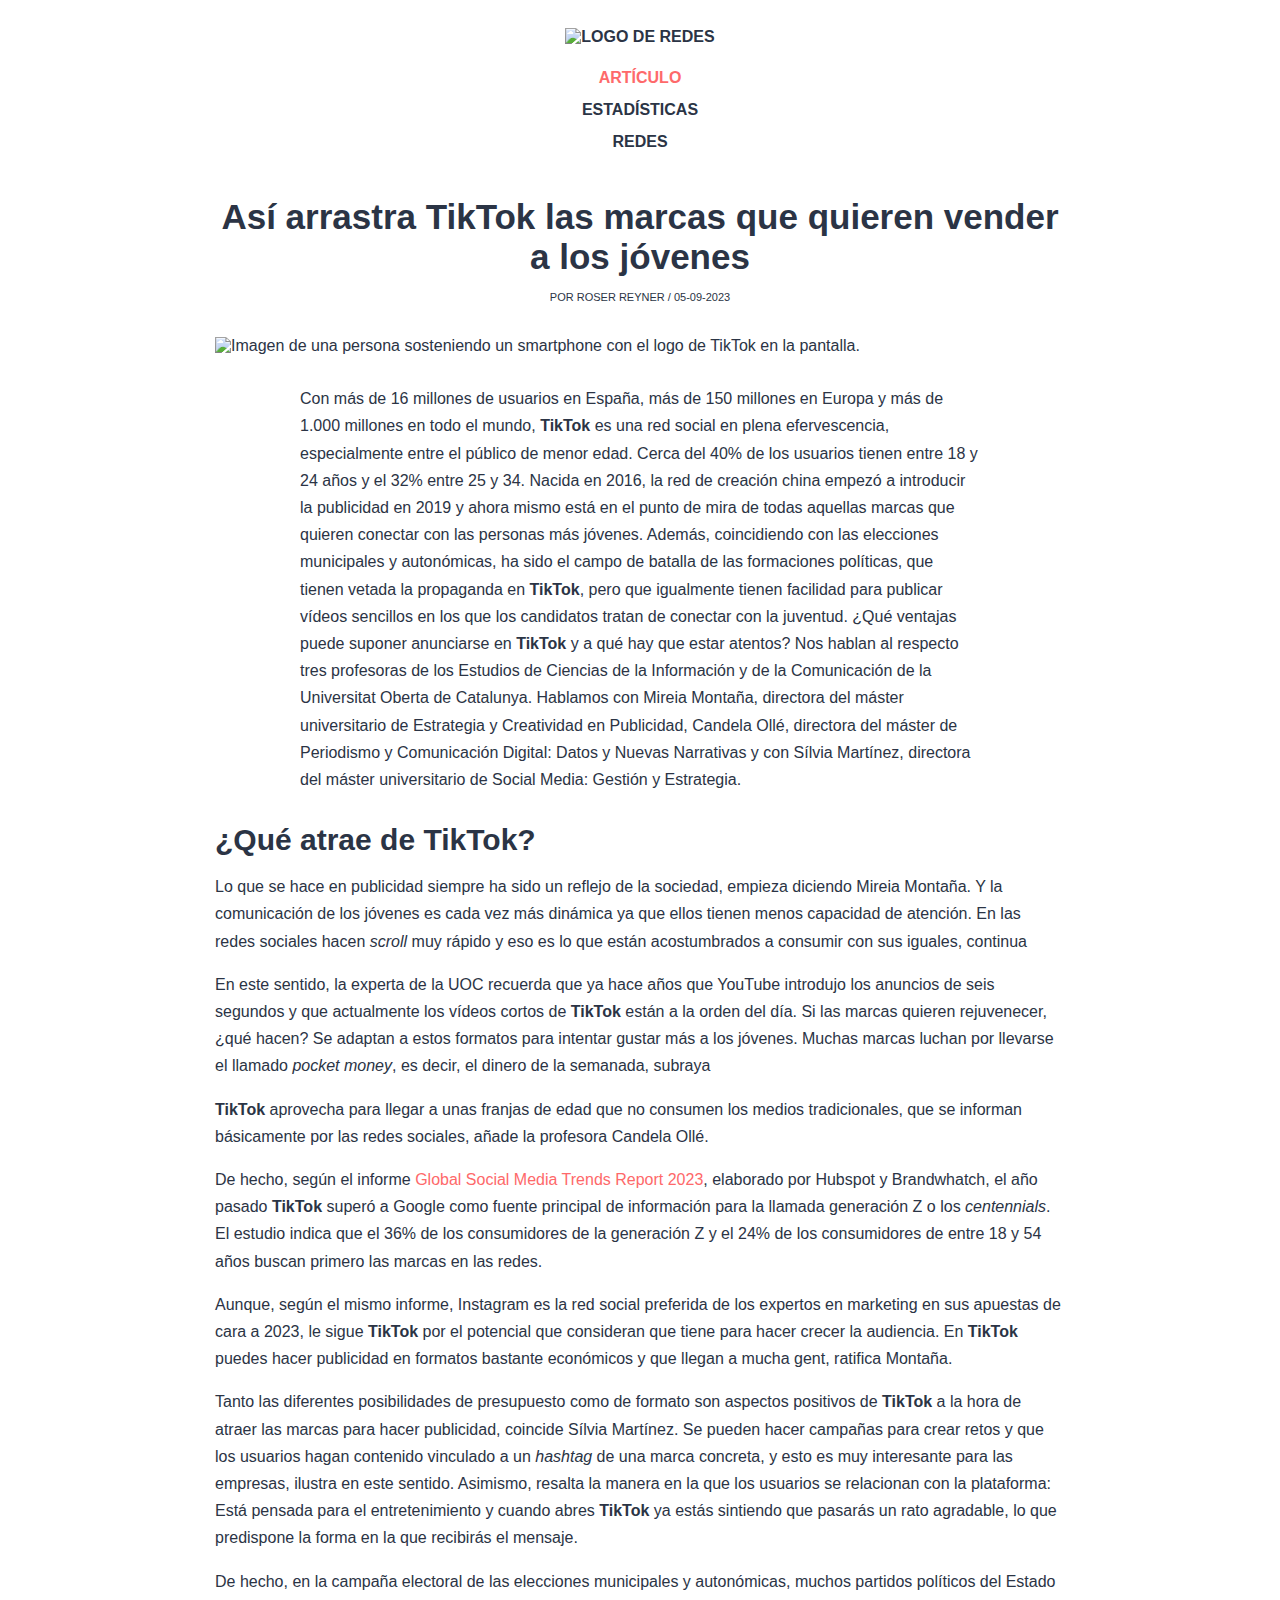
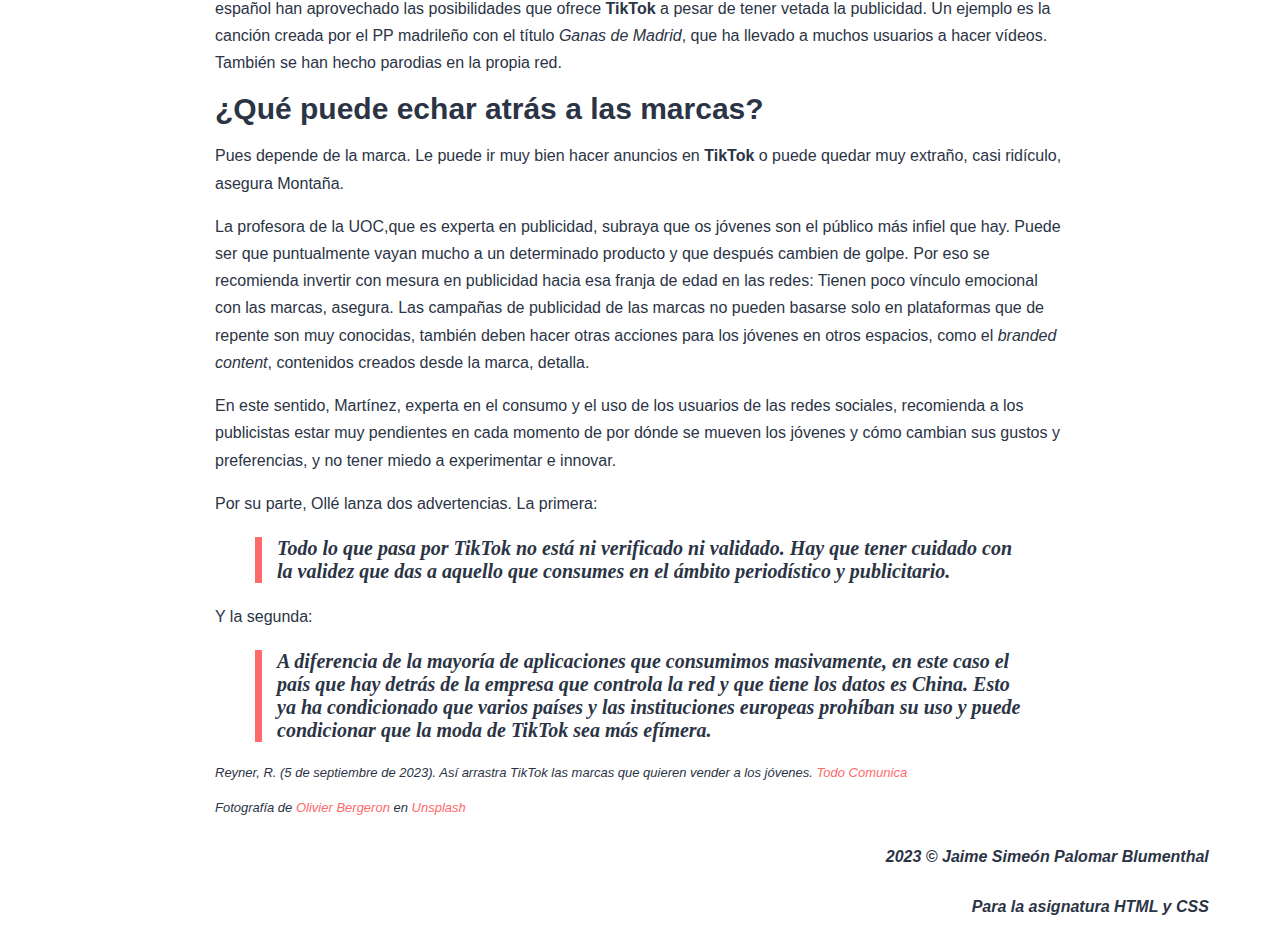
==== index.html @ 845865f7 "Terminados los estilos del artículo" ====
<!DOCTYPE html>
<html lang="en">
  <head>
    <meta charset="UTF-8" />
    <meta name="viewport" content="width=device-width, initial-scale=1.0" />
    <title>Artículo</title>
    <link rel="stylesheet" href="css/estilos.css" />
  </head>
  <body>
    <header>
      <a href="index.html">
        <img src="img/logo.png" alt="Logo de rEdEs" />
      </a>

      <nav>
        <ul>
          <li><a href="/index.html" class="selected">Artículo</a></li>
          <li><a href="/estadisticas.html">Estadísticas</a></li>
          <li><a href="/redes.html">Redes</a></li>
        </ul>
      </nav>
    </header>

    <div class="container">
      <h1>Así arrastra TikTok las marcas que quieren vender a los jóvenes</h1>

      <p>POR ROSER REYNER / 05-09-2023</p>

      <img
        src="img/hero-image.jpg"
        alt="Imagen de una persona sosteniendo un smartphone con el logo de TikTok en la pantalla."
      />

      <p class="intro">
        Con más de 16 millones de usuarios en España, más de 150 millones en
        Europa y más de 1.000 millones en todo el mundo,
        <span class="bold">TikTok</span> es una red social en plena
        efervescencia, especialmente entre el público de menor edad. Cerca del
        40% de los usuarios tienen entre 18 y 24 años y el 32% entre 25 y 34.
        Nacida en 2016, la red de creación china empezó a introducir la
        publicidad en 2019 y ahora mismo está en el punto de mira de todas
        aquellas marcas que quieren conectar con las personas más jóvenes.
        Además, coincidiendo con las elecciones municipales y autonómicas, ha
        sido el campo de batalla de las formaciones políticas, que tienen vetada
        la propaganda en <span class="bold">TikTok</span>, pero que igualmente
        tienen facilidad para publicar vídeos sencillos en los que los
        candidatos tratan de conectar con la juventud. ¿Qué ventajas puede
        suponer anunciarse en <span class="bold">TikTok</span> y a qué hay que
        estar atentos? Nos hablan al respecto tres profesoras de los Estudios de
        Ciencias de la Información y de la Comunicación de la Universitat Oberta
        de Catalunya. Hablamos con Mireia Montaña, directora del máster
        universitario de Estrategia y Creatividad en Publicidad, Candela Ollé,
        directora del máster de Periodismo y Comunicación Digital: Datos y
        Nuevas Narrativas y con Sílvia Martínez, directora del máster
        universitario de Social Media: Gestión y Estrategia.
      </p>

      <h2>¿Qué atrae de TikTok?</h2>

      <p>
        Lo que se hace en publicidad siempre ha sido un reflejo de la sociedad,
        empieza diciendo Mireia Montaña. Y la comunicación de los jóvenes es
        cada vez más dinámica ya que ellos tienen menos capacidad de atención.
        En las redes sociales hacen <span class="italics">scroll</span> muy
        rápido y eso es lo que están acostumbrados a consumir con sus iguales,
        continua
      </p>

      <p>
        En este sentido, la experta de la UOC recuerda que ya hace años que
        YouTube introdujo los anuncios de seis segundos y que actualmente los
        vídeos cortos de <span class="bold">TikTok</span> están a la orden del
        día. Si las marcas quieren rejuvenecer, ¿qué hacen? Se adaptan a estos
        formatos para intentar gustar más a los jóvenes. Muchas marcas luchan
        por llevarse el llamado <span class="italics">pocket money</span>, es
        decir, el dinero de la semanada, subraya
      </p>

      <p>
        <span class="bold">TikTok</span> aprovecha para llegar a unas franjas de
        edad que no consumen los medios tradicionales, que se informan
        básicamente por las redes sociales, añade la profesora Candela Ollé.
      </p>

      <p>
        De hecho, según el informe
        <a
          href="https://offers.hubspot.com/social-media-trends-report?hubs_post-
cta=anchor&hubs_post=blog.hubspot.com%2Fmarketing%2Fhubspot-blog-
social-media-marketing-report&hubs_signup-
url=blog.hubspot.com%2Fmarketing%2Fhubspot-blog-social-media-marketing-
report&hubs_signup-cta=cta_button&hsCtaTracking=3dc1dfd9-2cb4-4498-
8c57-19dbb5671820%7C1758cda9-adcb-40f3-a7c5-4480017a2815"
          >Global Social Media Trends Report 2023</a
        >, elaborado por Hubspot y Brandwhatch, el año pasado
        <span class="bold">TikTok</span> superó a Google como fuente principal
        de información para la llamada generación Z o los
        <span class="italics">centennials</span>. El estudio indica que el 36%
        de los consumidores de la generación Z y el 24% de los consumidores de
        entre 18 y 54 años buscan primero las marcas en las redes.
      </p>

      <p>
        Aunque, según el mismo informe, Instagram es la red social preferida de
        los expertos en marketing en sus apuestas de cara a 2023, le sigue
        <span class="bold">TikTok</span> por el potencial que consideran que
        tiene para hacer crecer la audiencia. En
        <span class="bold">TikTok</span> puedes hacer publicidad en formatos
        bastante económicos y que llegan a mucha gent, ratifica Montaña.
      </p>

      <p>
        Tanto las diferentes posibilidades de presupuesto como de formato son
        aspectos positivos de <span class="bold">TikTok</span> a la hora de
        atraer las marcas para hacer publicidad, coincide Sílvia Martínez. Se
        pueden hacer campañas para crear retos y que los usuarios hagan
        contenido vinculado a un <span class="italics">hashtag</span> de una
        marca concreta, y esto es muy interesante para las empresas, ilustra en
        este sentido. Asimismo, resalta la manera en la que los usuarios se
        relacionan con la plataforma: Está pensada para el entretenimiento y
        cuando abres <span class="bold">TikTok</span> ya estás sintiendo que
        pasarás un rato agradable, lo que predispone la forma en la que
        recibirás el mensaje.
      </p>

      <p>
        De hecho, en la campaña electoral de las elecciones municipales y
        autonómicas, muchos partidos políticos del Estado español han
        aprovechado las posibilidades que ofrece
        <span class="bold">TikTok</span> a pesar de tener vetada la publicidad.
        Un ejemplo es la canción creada por el PP madrileño con el título
        <span class="italics">Ganas de Madrid</span>, que ha llevado a muchos
        usuarios a hacer vídeos. También se han hecho parodias en la propia red.
      </p>

      <h2>¿Qué puede echar atrás a las marcas?</h2>

      <p>
        Pues depende de la marca. Le puede ir muy bien hacer anuncios en
        <span class="bold">TikTok</span>
        o puede quedar muy extraño, casi ridículo, asegura Montaña.
      </p>

      <p>
        La profesora de la UOC,que es experta en publicidad, subraya que os
        jóvenes son el público más infiel que hay. Puede ser que puntualmente
        vayan mucho a un determinado producto y que después cambien de golpe.
        Por eso se recomienda invertir con mesura en publicidad hacia esa franja
        de edad en las redes: Tienen poco vínculo emocional con las marcas,
        asegura. Las campañas de publicidad de las marcas no pueden basarse solo
        en plataformas que de repente son muy conocidas, también deben hacer
        otras acciones para los jóvenes en otros espacios, como el
        <span class="italics">branded content</span>, contenidos creados desde
        la marca, detalla.
      </p>

      <p>
        En este sentido, Martínez, experta en el consumo y el uso de los
        usuarios de las redes sociales, recomienda a los publicistas estar muy
        pendientes en cada momento de por dónde se mueven los jóvenes y cómo
        cambian sus gustos y preferencias, y no tener miedo a experimentar e
        innovar.
      </p>

      <p>Por su parte, Ollé lanza dos advertencias. La primera:</p>

      <blockquote>
        Todo lo que pasa por TikTok no está ni verificado ni validado. Hay que
        tener cuidado con la validez que das a aquello que consumes en el ámbito
        periodístico y publicitario.
      </blockquote>

      <p>Y la segunda:</p>

      <blockquote>
        A diferencia de la mayoría de aplicaciones que consumimos masivamente,
        en este caso el país que hay detrás de la empresa que controla la red y
        que tiene los datos es China. Esto ya ha condicionado que varios países
        y las instituciones europeas prohíban su uso y puede condicionar que la
        moda de TikTok sea más efímera.
      </blockquote>

      <p class="italics end-of-article">
        Reyner, R. (5 de septiembre de 2023). Así arrastra TikTok las marcas que
        quieren vender a los jóvenes.
        <a href="https://blogs.uoc.edu/comunicacio/es/">Todo Comunica</a>
      </p>

      <p class="italics end-of-article">
        Fotografía de
        <a
          href="https://unsplash.com/es/@obergeron?utm_source=unsplash&utm_medium=ref
erral&utm_content=creditCopyText "
          >Olivier Bergeron</a
        >
        en <a href="https://unsplash.com">Unsplash</a>
      </p>
    </div>

    <footer>
      <p>2023 © Jaime Simeón Palomar Blumenthal</p>

      <p>Para la asignatura HTML y CSS</p>
    </footer>
  </body>
</html>
---- css/estilos.css ----
/* Style reseting */
* {
  box-sizing: border-box;
}

body {
  font-family: Verdana, Tahoma, sans-serif;
  color: #2b3445;
}

/* Header */
header {
  display: flex;
  flex-direction: column;
  align-items: center;

  font-weight: bold;
  text-transform: uppercase;
}

header img {
  height: 55px;
  margin-top: 20px;
}

header ul {
  display: flex;
  flex-direction: column;
  align-items: center;
  list-style-type: none;
  padding: 0;
}

header li {
  margin: 7px 0;
}

header a {
  text-decoration: none;
  color: #2b3445;
}

header a.selected,
header a:hover {
  color: #fe696a;
}

/* Footer */
footer {
  display: flex;
  flex-direction: column;
  align-items: end;

  font-weight: bold;
  font-style: italic;

  margin-right: 5%;
}

/* Article */
.container {
  width: 95%;
  max-width: 850px;
  margin-left: auto;
  margin-right: auto;
}

.container h1 {
  text-align: center;
  font-size: 35px;

  margin-bottom: 0;
}

.container h2 {
  font-size: 30px;

  margin: 0;
}

.container p:first-of-type {
  text-align: center;

  font-size: 11px;

  margin-bottom: 30px;
}

.container p {
  line-height: 170%;
}

.container p:nth-of-type(2) {
  margin: 30px 10%;
}

.bold {
  font-weight: bold;
}

.italics {
  font-style: italic;
}

.container a {
  color: #fe696a;
  text-decoration: none;
}

.container blockquote {
  font-family: "Times New Roman", Times, serif;
  font-size: 20px;
  font-weight: bold;
  font-style: italic;

  padding-left: 15px;

  border-style: solid;
  border-width: 0px 0px 0px 7px;
  border-color: #fe696a;
}

.end-of-article {
  font-size: 13px;
}
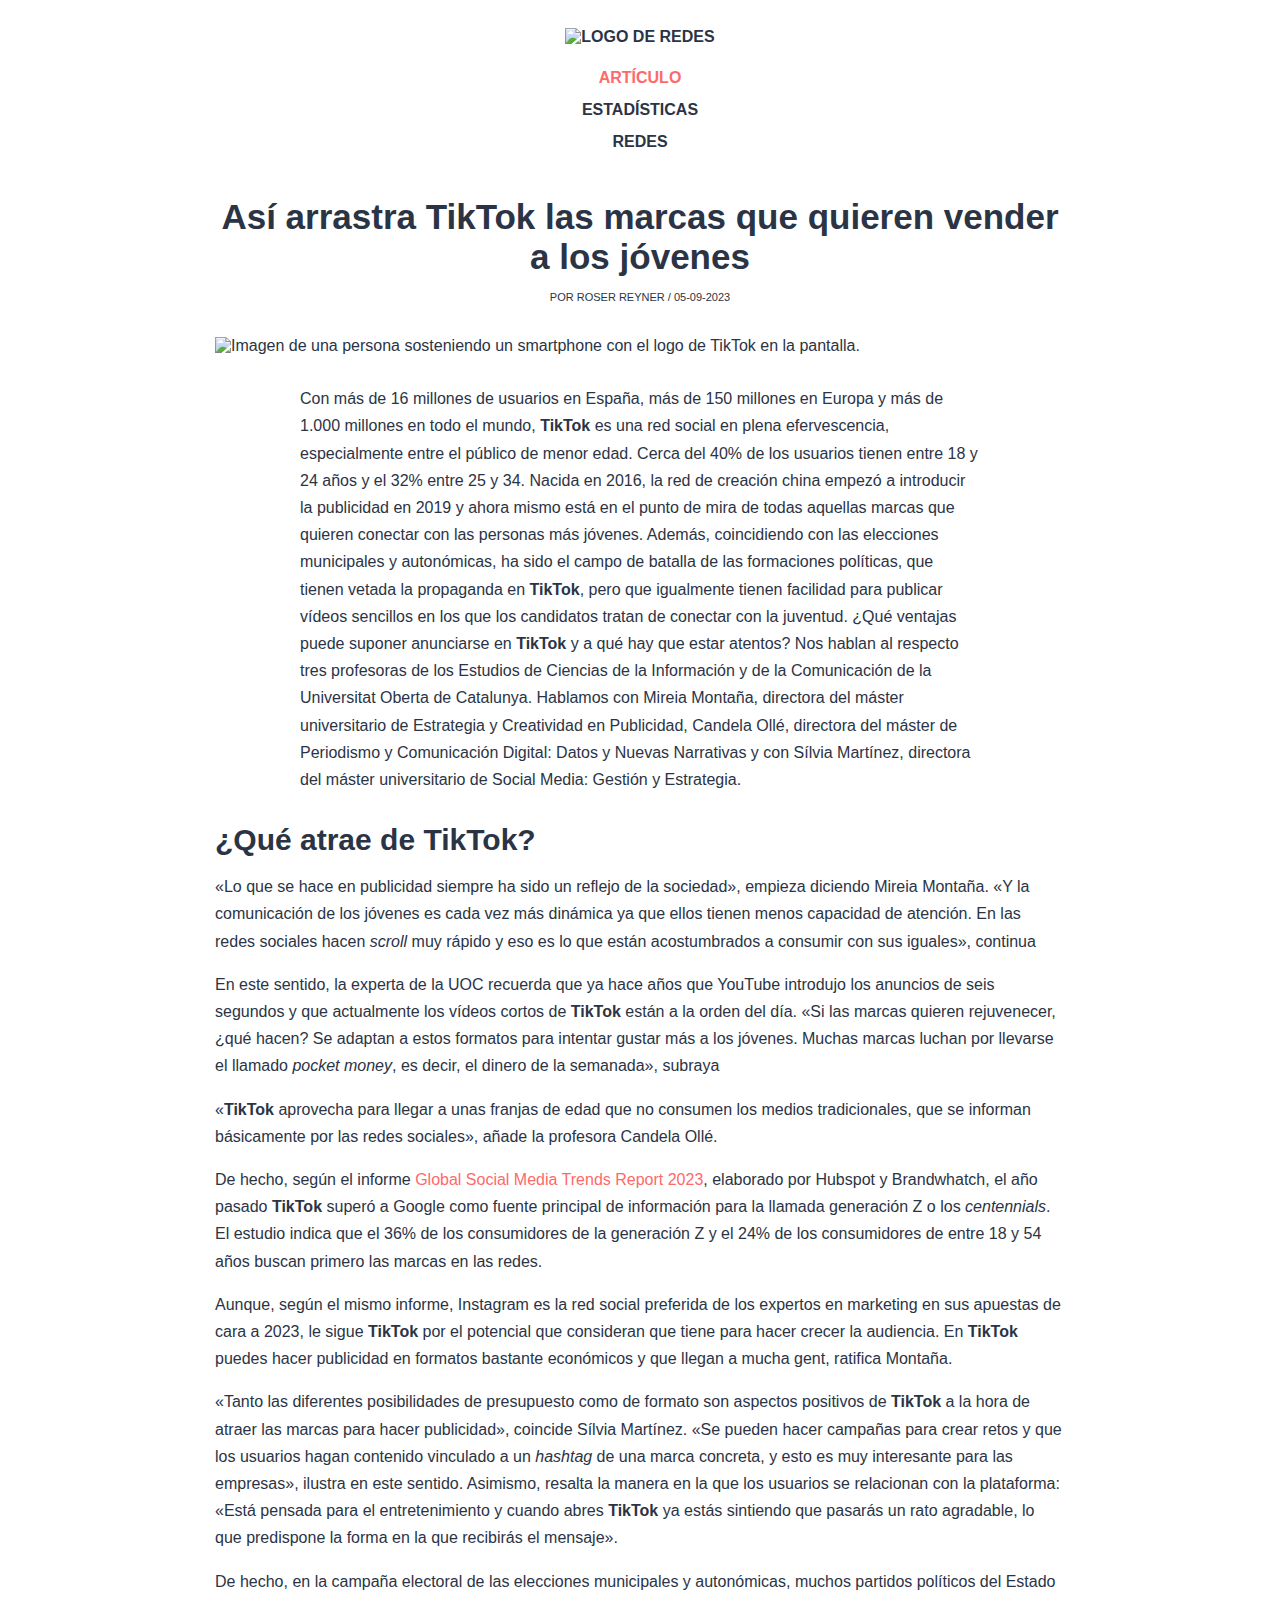
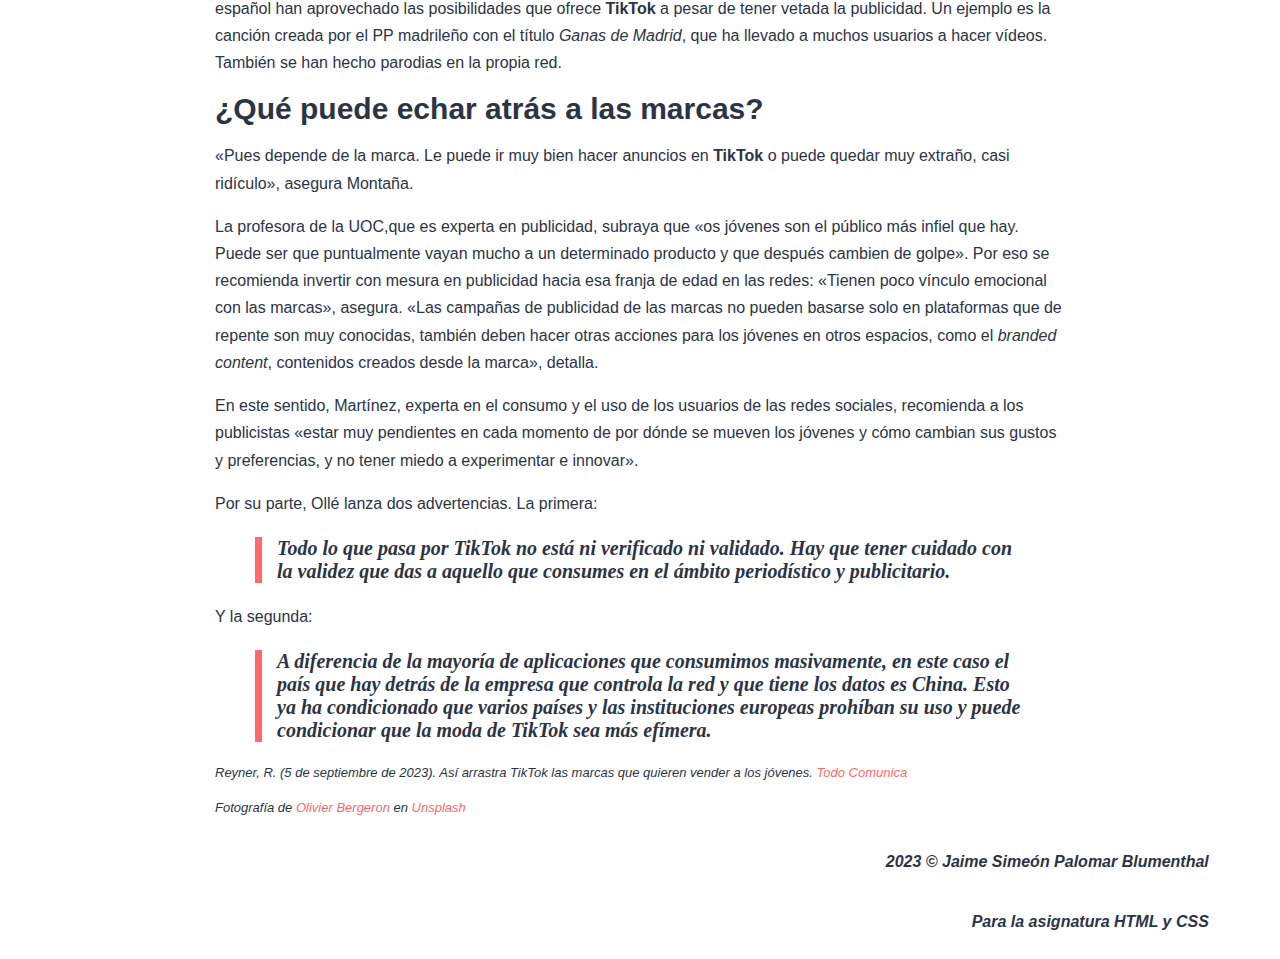
==== commit dcd9e819: "Añadida configuración para navegación con tabulador" ====
--- a/index.html
+++ b/index.html
@@ -21,17 +21,20 @@
       </nav>
     </header>
 
-    <div class="container">
-      <h1>Así arrastra TikTok las marcas que quieren vender a los jóvenes</h1>
+    <div class="container-article">
+      <h1 tabindex="1">
+        Así arrastra TikTok las marcas que quieren vender a los jóvenes
+      </h1>
 
       <p>POR ROSER REYNER / 05-09-2023</p>
 
       <img
         src="img/hero-image.jpg"
         alt="Imagen de una persona sosteniendo un smartphone con el logo de TikTok en la pantalla."
+        tabindex="2"
       />
 
-      <p class="intro">
+      <p class="intro" tabindex="3">
         Con más de 16 millones de usuarios en España, más de 150 millones en
         Europa y más de 1.000 millones en todo el mundo,
         <span class="bold">TikTok</span> es una red social en plena
@@ -57,34 +60,43 @@
 
       <h2>¿Qué atrae de TikTok?</h2>
 
-      <p>
-        Lo que se hace en publicidad siempre ha sido un reflejo de la sociedad,
-        empieza diciendo Mireia Montaña. Y la comunicación de los jóvenes es
-        cada vez más dinámica ya que ellos tienen menos capacidad de atención.
-        En las redes sociales hacen <span class="italics">scroll</span> muy
-        rápido y eso es lo que están acostumbrados a consumir con sus iguales,
-        continua
-      </p>
-
-      <p>
+      <p tabindex="3">
+        <span class="quotation"
+          >Lo que se hace en publicidad siempre ha sido un reflejo de la
+          sociedad</span
+        >, empieza diciendo Mireia Montaña.
+        <span class="quotation"
+          >Y la comunicación de los jóvenes es cada vez más dinámica ya que
+          ellos tienen menos capacidad de atención. En las redes sociales hacen
+          <span class="italics">scroll</span> muy rápido y eso es lo que están
+          acostumbrados a consumir con sus iguales</span
+        >, continua
+      </p>
+
+      <p tabindex="4">
         En este sentido, la experta de la UOC recuerda que ya hace años que
         YouTube introdujo los anuncios de seis segundos y que actualmente los
         vídeos cortos de <span class="bold">TikTok</span> están a la orden del
-        día. Si las marcas quieren rejuvenecer, ¿qué hacen? Se adaptan a estos
-        formatos para intentar gustar más a los jóvenes. Muchas marcas luchan
-        por llevarse el llamado <span class="italics">pocket money</span>, es
-        decir, el dinero de la semanada, subraya
-      </p>
-
-      <p>
-        <span class="bold">TikTok</span> aprovecha para llegar a unas franjas de
-        edad que no consumen los medios tradicionales, que se informan
-        básicamente por las redes sociales, añade la profesora Candela Ollé.
-      </p>
-
-      <p>
+        día.
+        <span class="quotation"
+          >Si las marcas quieren rejuvenecer, ¿qué hacen? Se adaptan a estos
+          formatos para intentar gustar más a los jóvenes. Muchas marcas luchan
+          por llevarse el llamado <span class="italics">pocket money</span>, es
+          decir, el dinero de la semanada</span
+        >, subraya
+      </p>
+
+      <p tabindex="5">
+        <span class="quotation"
+          ><span class="bold">TikTok</span> aprovecha para llegar a unas franjas
+          de edad que no consumen los medios tradicionales, que se informan
+          básicamente por las redes sociales</span
+        >, añade la profesora Candela Ollé.
+      </p>
+
+      <p tabindex="6">
         De hecho, según el informe
-        <a
+        <a tabindex="7"
           href="https://offers.hubspot.com/social-media-trends-report?hubs_post-
 cta=anchor&hubs_post=blog.hubspot.com%2Fmarketing%2Fhubspot-blog-
 social-media-marketing-report&hubs_signup-
@@ -100,7 +112,7 @@
         entre 18 y 54 años buscan primero las marcas en las redes.
       </p>
 
-      <p>
+      <p tabindex="8">
         Aunque, según el mismo informe, Instagram es la red social preferida de
         los expertos en marketing en sus apuestas de cara a 2023, le sigue
         <span class="bold">TikTok</span> por el potencial que consideran que
@@ -109,21 +121,27 @@
         bastante económicos y que llegan a mucha gent, ratifica Montaña.
       </p>
 
-      <p>
-        Tanto las diferentes posibilidades de presupuesto como de formato son
-        aspectos positivos de <span class="bold">TikTok</span> a la hora de
-        atraer las marcas para hacer publicidad, coincide Sílvia Martínez. Se
-        pueden hacer campañas para crear retos y que los usuarios hagan
-        contenido vinculado a un <span class="italics">hashtag</span> de una
-        marca concreta, y esto es muy interesante para las empresas, ilustra en
-        este sentido. Asimismo, resalta la manera en la que los usuarios se
-        relacionan con la plataforma: Está pensada para el entretenimiento y
-        cuando abres <span class="bold">TikTok</span> ya estás sintiendo que
-        pasarás un rato agradable, lo que predispone la forma en la que
-        recibirás el mensaje.
-      </p>
-
-      <p>
+      <p tabindex="9">
+        <span class="quotation"
+          >Tanto las diferentes posibilidades de presupuesto como de formato son
+          aspectos positivos de <span class="bold">TikTok</span> a la hora de
+          atraer las marcas para hacer publicidad</span
+        >, coincide Sílvia Martínez.
+        <span class="quotation"
+          >Se pueden hacer campañas para crear retos y que los usuarios hagan
+          contenido vinculado a un <span class="italics">hashtag</span> de una
+          marca concreta, y esto es muy interesante para las empresas</span
+        >, ilustra en este sentido. Asimismo, resalta la manera en la que los
+        usuarios se relacionan con la plataforma:
+        <span class="quotation"
+          >Está pensada para el entretenimiento y cuando abres
+          <span class="bold">TikTok</span> ya estás sintiendo que pasarás un
+          rato agradable, lo que predispone la forma en la que recibirás el
+          mensaje</span
+        >.
+      </p>
+
+      <p tabindex="10">
         De hecho, en la campaña electoral de las elecciones municipales y
         autonómicas, muchos partidos políticos del Estado español han
         aprovechado las posibilidades que ofrece
@@ -135,36 +153,47 @@
 
       <h2>¿Qué puede echar atrás a las marcas?</h2>
 
-      <p>
-        Pues depende de la marca. Le puede ir muy bien hacer anuncios en
-        <span class="bold">TikTok</span>
-        o puede quedar muy extraño, casi ridículo, asegura Montaña.
-      </p>
-
-      <p>
-        La profesora de la UOC,que es experta en publicidad, subraya que os
-        jóvenes son el público más infiel que hay. Puede ser que puntualmente
-        vayan mucho a un determinado producto y que después cambien de golpe.
-        Por eso se recomienda invertir con mesura en publicidad hacia esa franja
-        de edad en las redes: Tienen poco vínculo emocional con las marcas,
-        asegura. Las campañas de publicidad de las marcas no pueden basarse solo
-        en plataformas que de repente son muy conocidas, también deben hacer
-        otras acciones para los jóvenes en otros espacios, como el
-        <span class="italics">branded content</span>, contenidos creados desde
-        la marca, detalla.
-      </p>
-
-      <p>
+      <p tabindex="11">
+        <span class="quotation"
+          >Pues depende de la marca. Le puede ir muy bien hacer anuncios en
+          <span class="bold">TikTok</span>
+          o puede quedar muy extraño, casi ridículo</span
+        >, asegura Montaña.
+      </p>
+
+      <p tabindex="12">
+        La profesora de la UOC,que es experta en publicidad, subraya que
+        <span class="quotation"
+          >os jóvenes son el público más infiel que hay. Puede ser que
+          puntualmente vayan mucho a un determinado producto y que después
+          cambien de golpe</span
+        >. Por eso se recomienda invertir con mesura en publicidad hacia esa
+        franja de edad en las redes:
+        <span class="quotation"
+          >Tienen poco vínculo emocional con las marcas</span
+        >, asegura.
+        <span class="quotation"
+          >Las campañas de publicidad de las marcas no pueden basarse solo en
+          plataformas que de repente son muy conocidas, también deben hacer
+          otras acciones para los jóvenes en otros espacios, como el
+          <span class="italics">branded content</span>, contenidos creados desde
+          la marca</span
+        >, detalla.
+      </p>
+
+      <p tabindex="12">
         En este sentido, Martínez, experta en el consumo y el uso de los
-        usuarios de las redes sociales, recomienda a los publicistas estar muy
-        pendientes en cada momento de por dónde se mueven los jóvenes y cómo
-        cambian sus gustos y preferencias, y no tener miedo a experimentar e
-        innovar.
+        usuarios de las redes sociales, recomienda a los publicistas
+        <span class="quotation"
+          >estar muy pendientes en cada momento de por dónde se mueven los
+          jóvenes y cómo cambian sus gustos y preferencias, y no tener miedo a
+          experimentar e innovar</span
+        >.
       </p>
 
       <p>Por su parte, Ollé lanza dos advertencias. La primera:</p>
 
-      <blockquote>
+      <blockquote tabindex="13">
         Todo lo que pasa por TikTok no está ni verificado ni validado. Hay que
         tener cuidado con la validez que das a aquello que consumes en el ámbito
         periodístico y publicitario.
@@ -172,7 +201,7 @@
 
       <p>Y la segunda:</p>
 
-      <blockquote>
+      <blockquote tabindex="14">
         A diferencia de la mayoría de aplicaciones que consumimos masivamente,
         en este caso el país que hay detrás de la empresa que controla la red y
         que tiene los datos es China. Esto ya ha condicionado que varios países
@@ -183,17 +212,17 @@
       <p class="italics end-of-article">
         Reyner, R. (5 de septiembre de 2023). Así arrastra TikTok las marcas que
         quieren vender a los jóvenes.
-        <a href="https://blogs.uoc.edu/comunicacio/es/">Todo Comunica</a>
+        <a tabindex="15" href="https://blogs.uoc.edu/comunicacio/es/">Todo Comunica</a>
       </p>
 
       <p class="italics end-of-article">
         Fotografía de
-        <a
+        <a tabindex="16"
           href="https://unsplash.com/es/@obergeron?utm_source=unsplash&utm_medium=ref
 erral&utm_content=creditCopyText "
           >Olivier Bergeron</a
         >
-        en <a href="https://unsplash.com">Unsplash</a>
+        en <a tabindex="17" href="https://unsplash.com">Unsplash</a>
       </p>
     </div>
 
--- a/css/estilos.css
+++ b/css/estilos.css
@@ -57,28 +57,39 @@
   margin-right: 5%;
 }
 
-/* Article */
-.container {
+/* Content containers*/
+.container-article,
+.container-stats {
   width: 95%;
   max-width: 850px;
   margin-left: auto;
   margin-right: auto;
 }
 
-.container h1 {
+/* Headers */
+.container-article h1 {
   text-align: center;
   font-size: 35px;
 
   margin-bottom: 0;
 }
 
-.container h2 {
+.container-article h2 {
   font-size: 30px;
 
   margin: 0;
 }
 
-.container p:first-of-type {
+.container-stats h2 {
+  font-weight: lighter;
+}
+
+/* Paragraphs and font-style classes*/
+p {
+  line-height: 170%;
+}
+
+.container-article p:first-of-type {
   text-align: center;
 
   font-size: 11px;
@@ -86,11 +97,7 @@
   margin-bottom: 30px;
 }
 
-.container p {
-  line-height: 170%;
-}
-
-.container p:nth-of-type(2) {
+.container-article p:nth-of-type(2) {
   margin: 30px 10%;
 }
 
@@ -102,12 +109,20 @@
   font-style: italic;
 }
 
-.container a {
+.quotation::before {
+  content: "«";
+}
+
+.quotation::after {
+  content: "»";
+}
+
+a {
   color: #fe696a;
   text-decoration: none;
 }
 
-.container blockquote {
+.container-article blockquote {
   font-family: "Times New Roman", Times, serif;
   font-size: 20px;
   font-weight: bold;
@@ -123,3 +138,31 @@
 .end-of-article {
   font-size: 13px;
 }
+
+/* Lists */
+ul {
+  list-style: disc;
+}
+
+ul.list-icon {
+  list-style-image: url("../img/users.svg");
+}
+
+.container-stats ol li:first-of-type ul li,
+.container-stats ol > li > ul li {
+  margin-bottom: 15px;
+}
+
+.container-stats ol {
+  counter-reset: counter;
+  list-style: none;
+}
+
+.container-stats ol li > h2 {
+  counter-increment: counter;
+}
+
+.container-stats ol li > h2::before {
+  content: counter(counter) ". ";
+  font-size: 23px;
+}
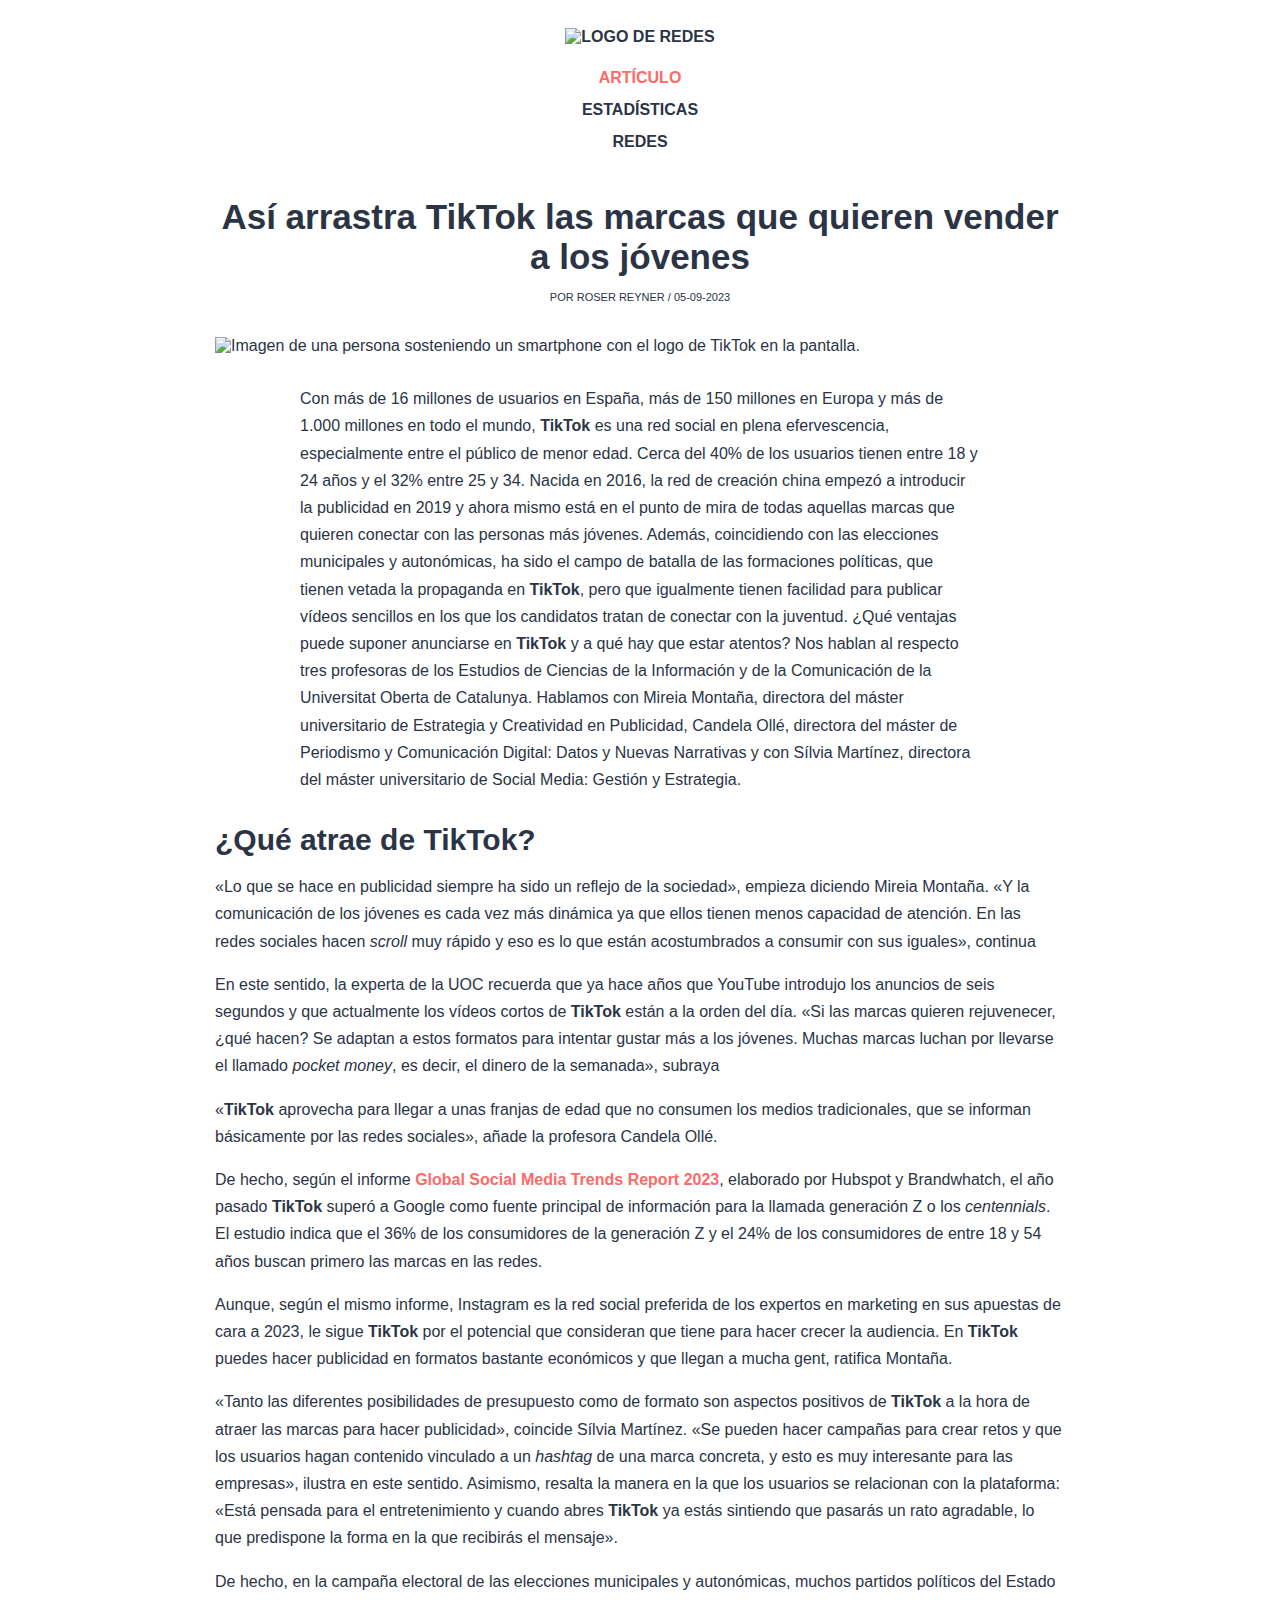
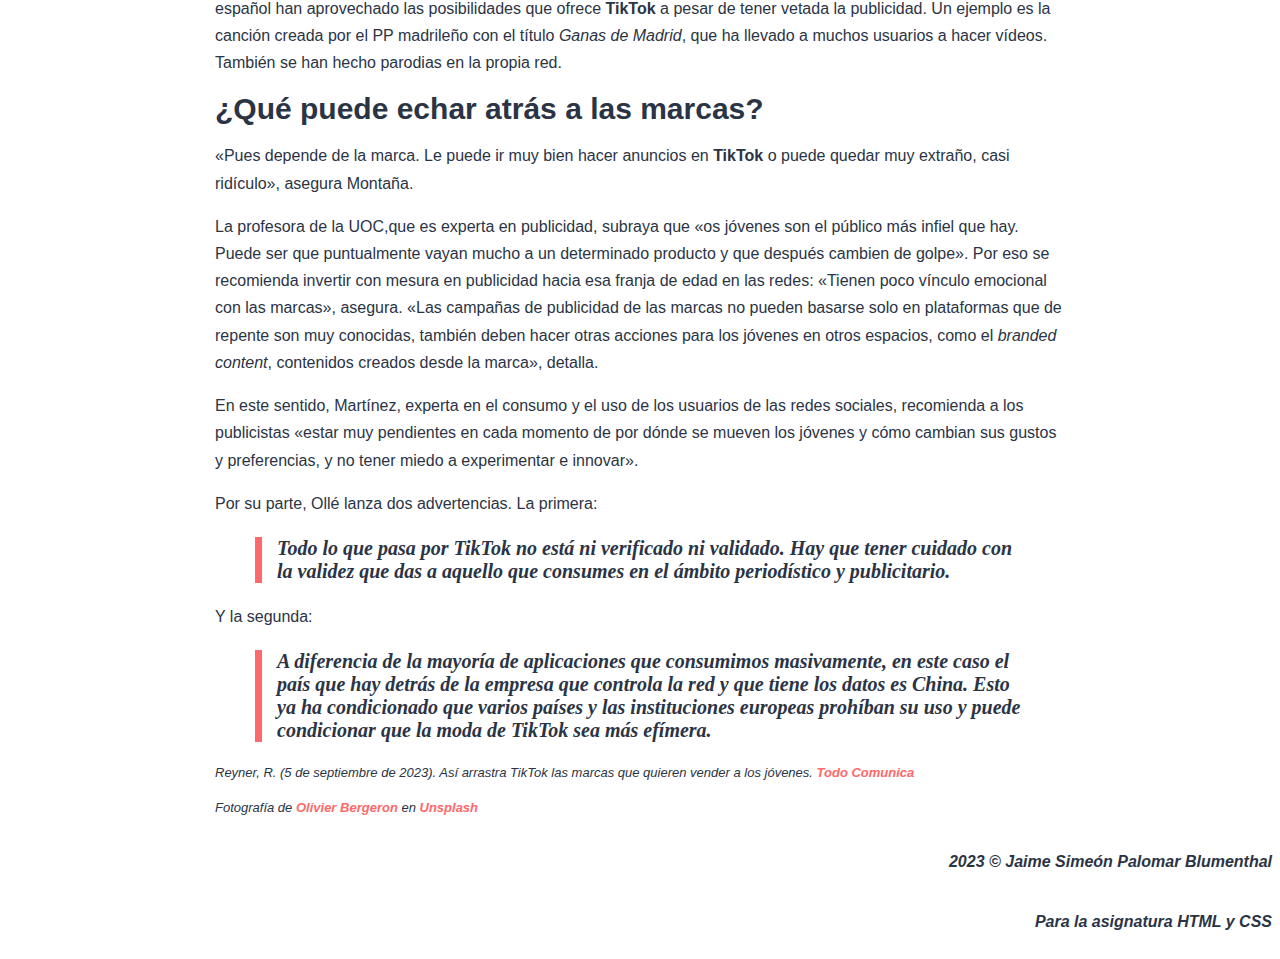
==== commit d9e0c6c5: "Cambiado lenguaje de la etiqueta html" ====
--- a/index.html
+++ b/index.html
@@ -1,9 +1,9 @@
 <!DOCTYPE html>
-<html lang="en">
+<html lang="es">
   <head>
     <meta charset="UTF-8" />
     <meta name="viewport" content="width=device-width, initial-scale=1.0" />
-    <title>Artículo</title>
+    <title>Redes - Artículo</title>
     <link rel="stylesheet" href="css/estilos.css" />
   </head>
   <body>
--- a/css/estilos.css
+++ b/css/estilos.css
@@ -13,6 +13,8 @@
   display: flex;
   flex-direction: column;
   align-items: center;
+
+  width: 100%;
 
   font-weight: bold;
   text-transform: uppercase;
@@ -51,6 +53,8 @@
   flex-direction: column;
   align-items: end;
 
+  width: 100%;
+
   font-weight: bold;
   font-style: italic;
 
@@ -59,15 +63,28 @@
 
 /* Content containers*/
 .container-article,
-.container-stats {
+.container-stats,
+.container-social {
   width: 95%;
   max-width: 850px;
   margin-left: auto;
   margin-right: auto;
 }
 
+/* Center image inside div */
+.container-article img,
+.container-social img {
+  display: block;
+  margin-left: auto;
+  margin-right: auto;
+}
+
+.container-social img {
+  width: 40%;
+}
+
 /* Headers */
-.container-article h1 {
+h1 {
   text-align: center;
   font-size: 35px;
 
@@ -101,6 +118,24 @@
   margin: 30px 10%;
 }
 
+.container-social dd > p {
+  margin-top: 0;
+}
+
+dd {
+  margin-left: 0;
+}
+
+.container-social img + p,
+.container-social img + p + p {
+  font-size: 10px;
+}
+
+.container-social img + p {
+  margin-top: 10px;
+  text-align: center;
+}
+
 .bold {
   font-weight: bold;
 }
@@ -120,9 +155,16 @@
 a {
   color: #fe696a;
   text-decoration: none;
-}
-
-.container-article blockquote {
+  font-weight: bold;
+}
+
+a:hover, a:focus {
+  color: #f58383;
+  text-decoration: underline;
+}
+
+
+blockquote {
   font-family: "Times New Roman", Times, serif;
   font-size: 20px;
   font-weight: bold;
@@ -135,6 +177,10 @@
   border-color: #fe696a;
 }
 
+.container-social blockquote {
+  font-size: 15px;
+}
+
 .end-of-article {
   font-size: 13px;
 }
@@ -166,3 +212,11 @@
   content: counter(counter) ". ";
   font-size: 23px;
 }
+
+.container-social dt {
+  font-family: "Times New Roman", Times, serif;
+  font-size: 21px;
+  font-weight: bold;
+
+  margin-top: 30px;
+}
